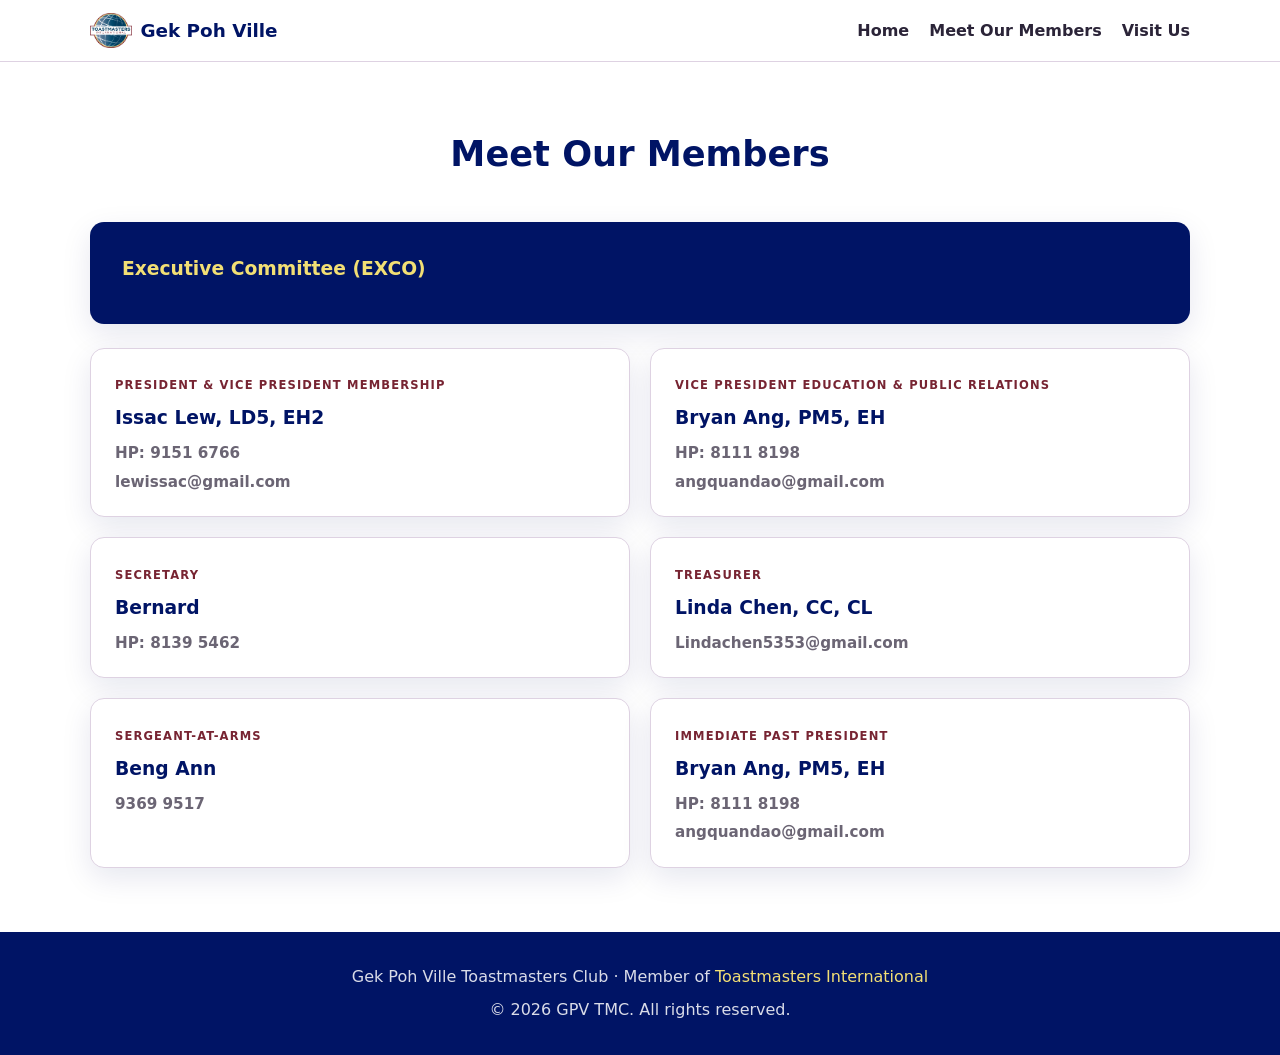
==== members.html @ 13ded06e "Created the other html pages" ====
<!DOCTYPE html>
<html lang="en">
<head>
  <meta charset="UTF-8">
  <meta name="viewport" content="width=device-width, initial-scale=1.0">
  <title>Gek Poh Ville TMC | Meet Our Members</title>
  <meta name="description" content="Meet the Executive Committee of Gek Poh Ville Toastmasters Club.">
  <link rel="stylesheet" href="css/style.css">
</head>
<body>

  <header class="site-header">
    <div class="container">
      <div class="brand">
        <img class="brand-logo" src="assets/tmc logo.png" alt="Toastmasters logo">
        Gek Poh Ville
      </div>
      <nav class="nav">
        <a href="index.html">Home</a>
        <a href="members.html">Meet Our Members</a>
        <a href="visit.html">Visit Us</a>
      </nav>
    </div>
  </header>

  <section class="section">
    <div class="container">
      <div class="section-head">
        <h2>Meet Our Members</h2>
      </div>
      <div class="meeting">
        <h3>Executive Committee (EXCO)</h3>
      </div>
      <div class="grid grid-2 exco">
        <div class="card member">
          <span class="member-role">President &amp; Vice President Membership</span>
          <h3>Issac Lew, LD5, EH2</h3>
          <p class="member-contact">
            <a href="tel:+6591516766">HP: 9151 6766</a>
            <a href="mailto:lewissac@gmail.com">lewissac@gmail.com</a>
          </p>
        </div>
        <div class="card member">
          <span class="member-role">Vice President Education &amp; Public Relations</span>
          <h3>Bryan Ang, PM5, EH</h3>
          <p class="member-contact">
            <a href="tel:+6581118198">HP: 8111 8198</a>
            <a href="mailto:angquandao@gmail.com">angquandao@gmail.com</a>
          </p>
        </div>
        <div class="card member">
          <span class="member-role">Secretary</span>
          <h3>Bernard</h3>
          <p class="member-contact">
            <a href="tel:+6581395462">HP: 8139 5462</a>
          </p>
        </div>
        <div class="card member">
          <span class="member-role">Treasurer</span>
          <h3>Linda Chen, CC, CL</h3>
          <p class="member-contact">
            <a href="mailto:lindachen5353@gmail.com">Lindachen5353@gmail.com</a>
          </p>
        </div>
        <div class="card member">
          <span class="member-role">Sergeant-At-Arms</span>
          <h3>Beng Ann</h3>
          <p class="member-contact">
            <a href="tel:+6593699517">9369 9517</a>
          </p>
        </div>
        <div class="card member">
          <span class="member-role">Immediate Past President</span>
          <h3>Bryan Ang, PM5, EH</h3>
          <p class="member-contact">
            <a href="tel:+6581118198">HP: 8111 8198</a>
            <a href="mailto:angquandao@gmail.com">angquandao@gmail.com</a>
          </p>
        </div>
      </div>
    </div>
  </section>

  <footer class="site-footer">
    <div class="container">
      <p>Gek Poh Ville Toastmasters Club · Member of <a href="https://www.toastmasters.org" target="_blank" rel="noopener">Toastmasters International</a></p>
      <p style="margin-top:0.5rem;">© 2026 GPV TMC. All rights reserved.</p>
    </div>
  </footer>

</body>
</html>
---- css/style.css ----
/* =========================================================
   Gek Poh Ville Toastmasters Club - shared stylesheet
   Reusable across all pages of the site.
   ========================================================= */

:root {
  --purple: #772432;       /* true maroon */
  --purple-dark: #001465;  /* loyal blue */
  --gold: #f2df74;         /* happy yellow */
  --cool-gray: #a982b1;    /* cool gray */
  --ink: #2b2438;
  --muted: #6b6574;
  --bg: #ffffff;
  --bg-soft: #f4eef5;
  --border: #ded2e2;
  --radius: 14px;
  --shadow: 0 10px 30px rgba(0, 20, 101, 0.10);
}

* {
  margin: 0;
  padding: 0;
  box-sizing: border-box;
}

html {
  scroll-behavior: smooth;
}

body {
  font-family: "Segoe UI", system-ui, -apple-system, Arial, sans-serif;
  color: var(--ink);
  background: var(--bg);
  line-height: 1.6;
}

a {
  color: var(--purple);
  text-decoration: none;
}

a:hover {
  text-decoration: underline;
}

img {
  max-width: 100%;
  display: block;
}

.container {
  width: min(1100px, 92%);
  margin: 0 auto;
}

/* ---------- Header / nav ---------- */

.site-header {
  position: sticky;
  top: 0;
  z-index: 50;
  background: rgba(255, 255, 255, 0.92);
  backdrop-filter: blur(8px);
  border-bottom: 1px solid var(--border);
}

.site-header .container {
  display: flex;
  align-items: center;
  justify-content: space-between;
  padding: 0.8rem 0;
}

.brand {
  font-weight: 700;
  font-size: 1.15rem;
  color: var(--purple-dark);
  display: flex;
  align-items: center;
  gap: 0.5rem;
}

.brand .brand-logo {
  height: 2.2rem;
  width: auto;
}

.nav {
  display: flex;
  gap: 1.25rem;
  align-items: center;
}

.nav a {
  color: var(--ink);
  font-weight: 600;
}

.nav a:hover {
  color: var(--purple);
  text-decoration: none;
}

.nav .nav-cta {
  background: var(--purple);
  color: #fff;
  padding: 0.5rem 1rem;
  border-radius: 999px;
  font-weight: 700;
}

.nav .nav-cta:hover {
  background: var(--purple-dark);
  color: #fff;
}

/* ---------- Banner / hero ---------- */

.hero {
  position: relative;
  height: 42vh;
  min-height: 300px;
  display: flex;
  align-items: center;
  justify-content: center;
  text-align: center;
  overflow: hidden;
}

.hero img.banner {
  position: absolute;
  inset: 0;
  width: 100%;
  height: 100%;
  object-fit: cover;
}

.hero .overlay {
  position: absolute;
  inset: 0;
  background: linear-gradient(180deg, rgba(0, 20, 101, 0.45), rgba(0, 20, 101, 0.78));
}

.hero .hero-content {
  position: relative;
  color: #fff;
  padding: 1rem;
}

.hero .kicker {
  display: inline-block;
  background: var(--gold);
  color: var(--purple-dark);
  font-size: 0.78rem;
  font-weight: 800;
  letter-spacing: 0.12em;
  text-transform: uppercase;
  padding: 0.35rem 0.9rem;
  border-radius: 999px;
  margin-bottom: 1rem;
}

.hero h1 {
  font-size: clamp(2rem, 5vw, 3.2rem);
  line-height: 1.15;
  margin-bottom: 0.75rem;
}

.hero p {
  max-width: 640px;
  margin: 0 auto 1.5rem;
  font-size: 1.05rem;
  opacity: 0.95;
}

/* ---------- Buttons ---------- */

.btn {
  display: inline-block;
  padding: 0.7rem 1.5rem;
  border-radius: 999px;
  font-weight: 700;
  border: 2px solid transparent;
  cursor: pointer;
}

.btn-gold {
  background: var(--gold);
  color: var(--purple-dark);
}

.btn-gold:hover {
  filter: brightness(1.05);
  text-decoration: none;
}

.btn-outline {
  background: transparent;
  color: #fff;
  border-color: #fff;
}

.btn-outline:hover {
  background: #fff;
  color: var(--purple-dark);
  text-decoration: none;
}

/* ---------- Sections ---------- */

.section {
  padding: 4rem 0;
}

.section-alt {
  background: var(--bg-soft);
}

.section-head {
  text-align: center;
  max-width: 640px;
  margin: 0 auto 2.5rem;
}

.section-head h2 {
  font-size: clamp(1.6rem, 3vw, 2.2rem);
  color: var(--purple-dark);
}

.section-head p {
  color: var(--muted);
  margin-top: 0.5rem;
}

/* ---------- Cards (why join) ---------- */

.grid {
  display: grid;
  gap: 1.25rem;
}

.grid-3 {
  grid-template-columns: repeat(3, 1fr);
}

.grid-2 {
  grid-template-columns: repeat(2, 1fr);
}

.visit-note {
  background: var(--purple);
  color: #fff;
  border-radius: var(--radius);
  padding: 1.1rem 1.5rem;
  text-align: center;
  font-weight: 700;
  margin-bottom: 2rem;
  box-shadow: var(--shadow);
}

.card {
  background: #fff;
  border: 1px solid var(--border);
  border-radius: var(--radius);
  padding: 1.5rem;
  box-shadow: var(--shadow);
}

.card .icon {
  font-size: 1.8rem;
  margin-bottom: 0.75rem;
}

.card h3 {
  color: var(--purple-dark);
  margin-bottom: 0.4rem;
}

.card p {
  color: var(--muted);
  font-size: 0.95rem;
}

.card-img {
  padding: 0;
  overflow: hidden;
  display: flex;
  flex-direction: column;
}

.card-img img {
  width: 100%;
  height: 200px;
  object-fit: cover;
}

.card-img h3 {
  margin: 1.25rem 1.5rem 0.4rem;
}

.card-img p {
  margin: 0 1.5rem 1.5rem;
}

/* ---------- Timeline (what to expect) ---------- */

.timeline {
  position: relative;
  max-width: 820px;
  margin: 0 auto;
}

.timeline::before {
  content: "";
  position: absolute;
  top: 0;
  bottom: 0;
  left: 50%;
  width: 3px;
  background: var(--border);
  transform: translateX(-50%);
}

.timeline-item {
  position: relative;
  width: 50%;
  padding: 0 2.5rem 2rem;
}

.timeline-item:nth-child(odd) {
  left: 0;
}

.timeline-item:nth-child(even) {
  left: 50%;
}

.timeline-dot {
  position: absolute;
  top: 0;
  width: 2.4rem;
  height: 2.4rem;
  display: flex;
  align-items: center;
  justify-content: center;
  border-radius: 50%;
  background: var(--purple);
  color: #fff;
  font-weight: 800;
  box-shadow: 0 0 0 4px #fff, 0 0 0 6px var(--border);
}

.timeline-item:nth-child(odd) .timeline-dot {
  right: -1.2rem;
}

.timeline-item:nth-child(even) .timeline-dot {
  left: -1.2rem;
}

.timeline-card {
  background: #fff;
  border: 1px solid var(--border);
  border-radius: var(--radius);
  box-shadow: var(--shadow);
  padding: 1.25rem 1.5rem;
}

.timeline-card h3 {
  color: var(--purple-dark);
  margin-bottom: 0.3rem;
}

.timeline-card p {
  color: var(--muted);
  margin: 0;
  font-size: 0.95rem;
}

/* ---------- Split (meeting + updates) ---------- */

.split {
  display: grid;
  grid-template-columns: 1fr 1fr;
  gap: 2rem;
  align-items: stretch;
}

.split-col {
  display: flex;
  flex-direction: column;
}

.section-head.text-left {
  text-align: left;
  margin: 0 0 1.25rem;
}

/* ---------- Meeting info ---------- */

.meeting {
  background: var(--purple-dark);
  color: #fff;
  border-radius: var(--radius);
  padding: 2rem;
  box-shadow: var(--shadow);
}

.meeting h3 {
  color: var(--gold);
  margin-bottom: 0.5rem;
}

.meeting ul {
  list-style: none;
  margin: 1rem 0;
}

.meeting li {
  padding: 0.4rem 0;
  border-bottom: 1px solid rgba(255, 255, 255, 0.15);
}

.meeting li:last-child {
  border-bottom: none;
}

.meeting .btn {
  margin-top: 1rem;
}

.meeting .map {
  margin-top: 1rem;
  border-radius: var(--radius);
  display: block;
}

.meeting-next {
  background: var(--gold);
  color: var(--purple-dark);
  border-radius: var(--radius);
  padding: 0.9rem 1.1rem;
  display: flex;
  flex-direction: column;
  margin-bottom: 1rem;
}

.meeting-next .next-label {
  font-size: 0.72rem;
  font-weight: 800;
  letter-spacing: 0.12em;
  text-transform: uppercase;
  opacity: 0.75;
}

.meeting-next strong {
  font-size: 1.05rem;
}

.meeting-next .next-date {
  margin-top: 0.35rem;
  font-weight: 700;
}

.exco {
  margin-top: 1.5rem;
}

.member {
  padding: 1.4rem 1.5rem;
}

.member-role {
  font-size: 0.72rem;
  font-weight: 800;
  letter-spacing: 0.1em;
  text-transform: uppercase;
  color: var(--purple);
}

.member h3 {
  margin-top: 0.4rem;
  margin-bottom: 0.5rem;
}

.member-contact {
  margin: 0;
  display: flex;
  flex-direction: column;
  gap: 0.25rem;
  font-size: 0.92rem;
}

.member-contact a {
  color: var(--muted);
  font-weight: 600;
}

.member-contact a:hover {
  color: var(--purple);
}

/* ---------- Updates (Facebook) ---------- */

.updates-wrap {
  flex: 1;
  min-height: 500px;
}

.updates-wrap iframe {
  border: none;
  overflow: hidden;
  border-radius: var(--radius);
  box-shadow: var(--shadow);
  width: 100%;
  height: 100%;
  display: block;
}

/* ---------- Footer ---------- */

.site-footer {
  background: var(--purple-dark);
  color: rgba(255, 255, 255, 0.85);
  padding: 2rem 0;
  text-align: center;
}

.site-footer a {
  color: var(--gold);
}

/* ---------- Responsive ---------- */

@media (max-width: 768px) {
  .grid-2,
  .grid-3 {
    grid-template-columns: 1fr;
  }

  .site-header .container {
    flex-direction: column;
    gap: 0.6rem;
  }

  .nav {
    flex-wrap: wrap;
    justify-content: center;
  }

  .hero {
    height: 32vh;
  }

  .timeline::before {
    left: 1.2rem;
  }

  .timeline-item,
  .timeline-item:nth-child(even),
  .timeline-item:nth-child(odd) {
    width: 100%;
    left: 0;
    padding-left: 4rem;
    padding-right: 0;
  }

  .timeline-item .timeline-dot {
    left: 0 !important;
    right: auto !important;
  }

  .split {
    grid-template-columns: 1fr;
  }
}
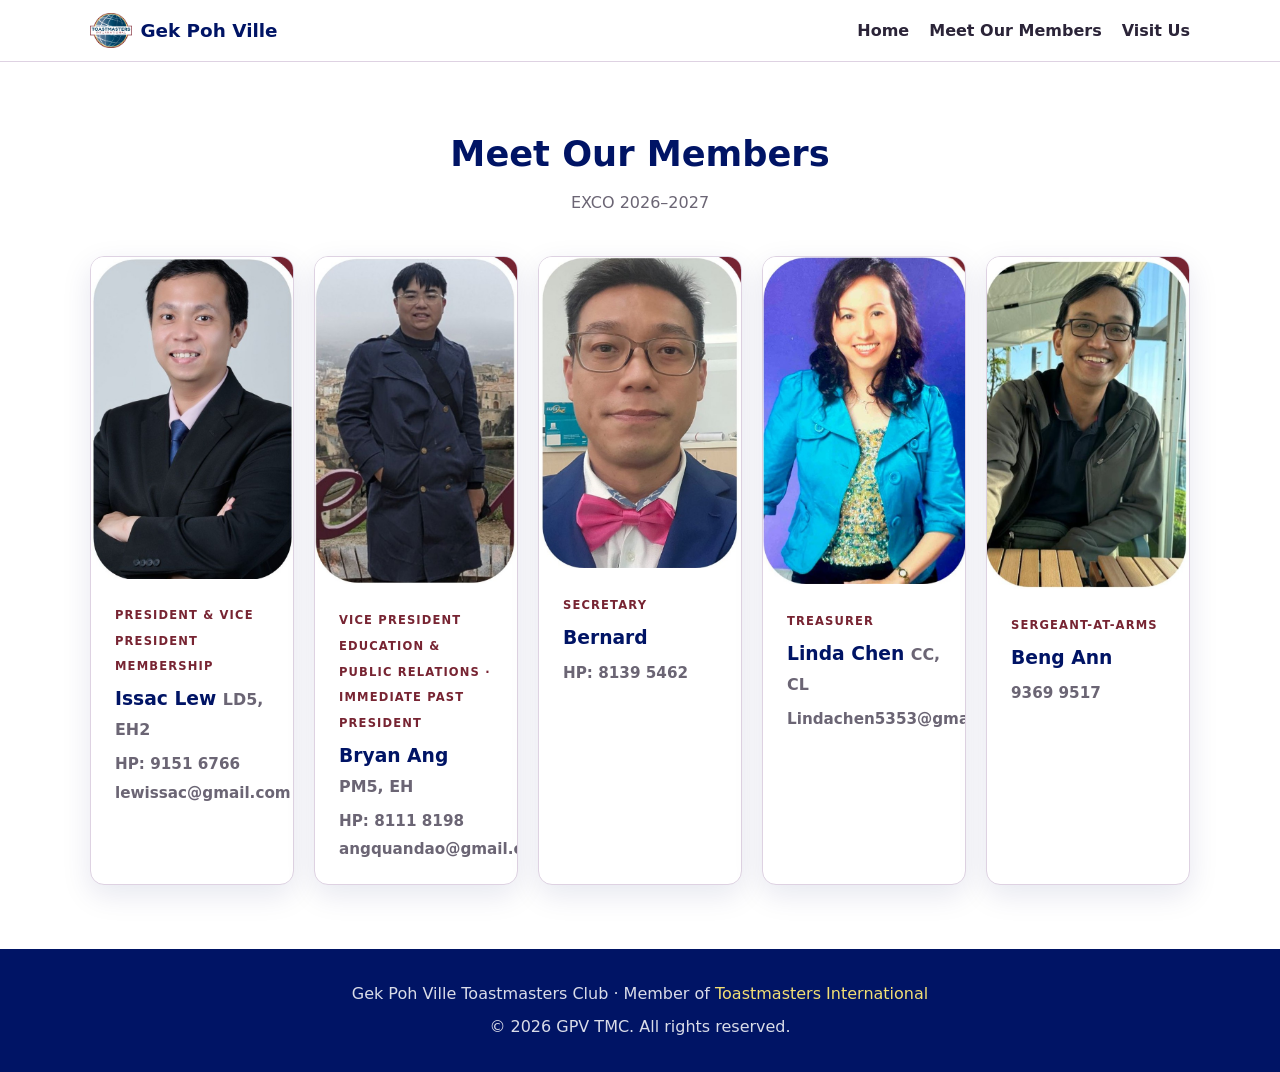
==== commit 40b75121: "Added image pictures" ====
--- a/members.html
+++ b/members.html
@@ -27,55 +27,70 @@
     <div class="container">
       <div class="section-head">
         <h2>Meet Our Members</h2>
+        <p>EXCO 2026–2027</p>
       </div>
-      <div class="meeting">
-        <h3>Executive Committee (EXCO)</h3>
-      </div>
-      <div class="grid grid-2 exco">
+      <div class="grid grid-5 exco">
         <div class="card member">
-          <span class="member-role">President &amp; Vice President Membership</span>
-          <h3>Issac Lew, LD5, EH2</h3>
-          <p class="member-contact">
-            <a href="tel:+6591516766">HP: 9151 6766</a>
-            <a href="mailto:lewissac@gmail.com">lewissac@gmail.com</a>
-          </p>
+          <div class="member-photo">
+            <img src="assets/Exco/Issac Lew.jpeg" alt="Issac Lew">
+          </div>
+          <div class="member-info">
+            <span class="member-role">President &amp; Vice President Membership</span>
+            <h3>Issac Lew <em>LD5, EH2</em></h3>
+            <p class="member-contact">
+              <a href="tel:+6591516766">HP: 9151 6766</a>
+              <a href="mailto:lewissac@gmail.com">lewissac@gmail.com</a>
+            </p>
+          </div>
         </div>
         <div class="card member">
-          <span class="member-role">Vice President Education &amp; Public Relations</span>
-          <h3>Bryan Ang, PM5, EH</h3>
-          <p class="member-contact">
-            <a href="tel:+6581118198">HP: 8111 8198</a>
-            <a href="mailto:angquandao@gmail.com">angquandao@gmail.com</a>
-          </p>
+          <div class="member-photo">
+            <img src="assets/Exco/Bryan Ang.jpeg" alt="Bryan Ang">
+          </div>
+          <div class="member-info">
+            <span class="member-role">Vice President Education &amp; Public Relations · Immediate Past President</span>
+            <h3>Bryan Ang <em>PM5, EH</em></h3>
+            <p class="member-contact">
+              <a href="tel:+6581118198">HP: 8111 8198</a>
+              <a href="mailto:angquandao@gmail.com">angquandao@gmail.com</a>
+            </p>
+          </div>
         </div>
         <div class="card member">
-          <span class="member-role">Secretary</span>
-          <h3>Bernard</h3>
-          <p class="member-contact">
-            <a href="tel:+6581395462">HP: 8139 5462</a>
-          </p>
+          <div class="member-photo">
+            <img src="assets/Exco/Bernard.jpeg" alt="Bernard">
+          </div>
+          <div class="member-info">
+            <span class="member-role">Secretary</span>
+            <h3>Bernard</h3>
+            <p class="member-contact">
+              <a href="tel:+6581395462">HP: 8139 5462</a>
+            </p>
+          </div>
         </div>
         <div class="card member">
-          <span class="member-role">Treasurer</span>
-          <h3>Linda Chen, CC, CL</h3>
-          <p class="member-contact">
-            <a href="mailto:lindachen5353@gmail.com">Lindachen5353@gmail.com</a>
-          </p>
+          <div class="member-photo">
+            <img src="assets/Exco/Linda.jpeg" alt="Linda Chen">
+          </div>
+          <div class="member-info">
+            <span class="member-role">Treasurer</span>
+            <h3>Linda Chen <em>CC, CL</em></h3>
+            <p class="member-contact">
+              <a href="mailto:lindachen5353@gmail.com">Lindachen5353@gmail.com</a>
+            </p>
+          </div>
         </div>
         <div class="card member">
-          <span class="member-role">Sergeant-At-Arms</span>
-          <h3>Beng Ann</h3>
-          <p class="member-contact">
-            <a href="tel:+6593699517">9369 9517</a>
-          </p>
-        </div>
-        <div class="card member">
-          <span class="member-role">Immediate Past President</span>
-          <h3>Bryan Ang, PM5, EH</h3>
-          <p class="member-contact">
-            <a href="tel:+6581118198">HP: 8111 8198</a>
-            <a href="mailto:angquandao@gmail.com">angquandao@gmail.com</a>
-          </p>
+          <div class="member-photo">
+            <img src="assets/Exco/Beng Ann.jpeg" alt="Beng Ann">
+          </div>
+          <div class="member-info">
+            <span class="member-role">Sergeant-At-Arms</span>
+            <h3>Beng Ann</h3>
+            <p class="member-contact">
+              <a href="tel:+6593699517">9369 9517</a>
+            </p>
+          </div>
         </div>
       </div>
     </div>
--- a/css/style.css
+++ b/css/style.css
@@ -247,6 +247,10 @@
   grid-template-columns: repeat(2, 1fr);
 }
 
+.grid-5 {
+  grid-template-columns: repeat(5, 1fr);
+}
+
 .visit-note {
   background: var(--purple);
   color: #fff;
@@ -467,6 +471,23 @@
 }
 
 .member {
+  padding: 0;
+  overflow: hidden;
+  display: flex;
+  flex-direction: column;
+}
+
+.member-photo {
+  overflow: hidden;
+}
+
+.member-photo img {
+  width: 100%;
+  height: auto;
+  display: block;
+}
+
+.member-info {
   padding: 1.4rem 1.5rem;
 }
 
@@ -481,6 +502,13 @@
 .member h3 {
   margin-top: 0.4rem;
   margin-bottom: 0.5rem;
+}
+
+.member h3 em {
+  font-style: normal;
+  font-weight: 600;
+  color: var(--muted);
+  font-size: 0.85em;
 }
 
 .member-contact {
@@ -535,7 +563,11 @@
 @media (max-width: 768px) {
   .grid-2,
   .grid-3 {
-    grid-template-columns: 1fr;
+    grid-template-columns: repeat(2, 1fr);
+  }
+
+  .grid-5 {
+    grid-template-columns: repeat(2, 1fr);
   }
 
   .site-header .container {
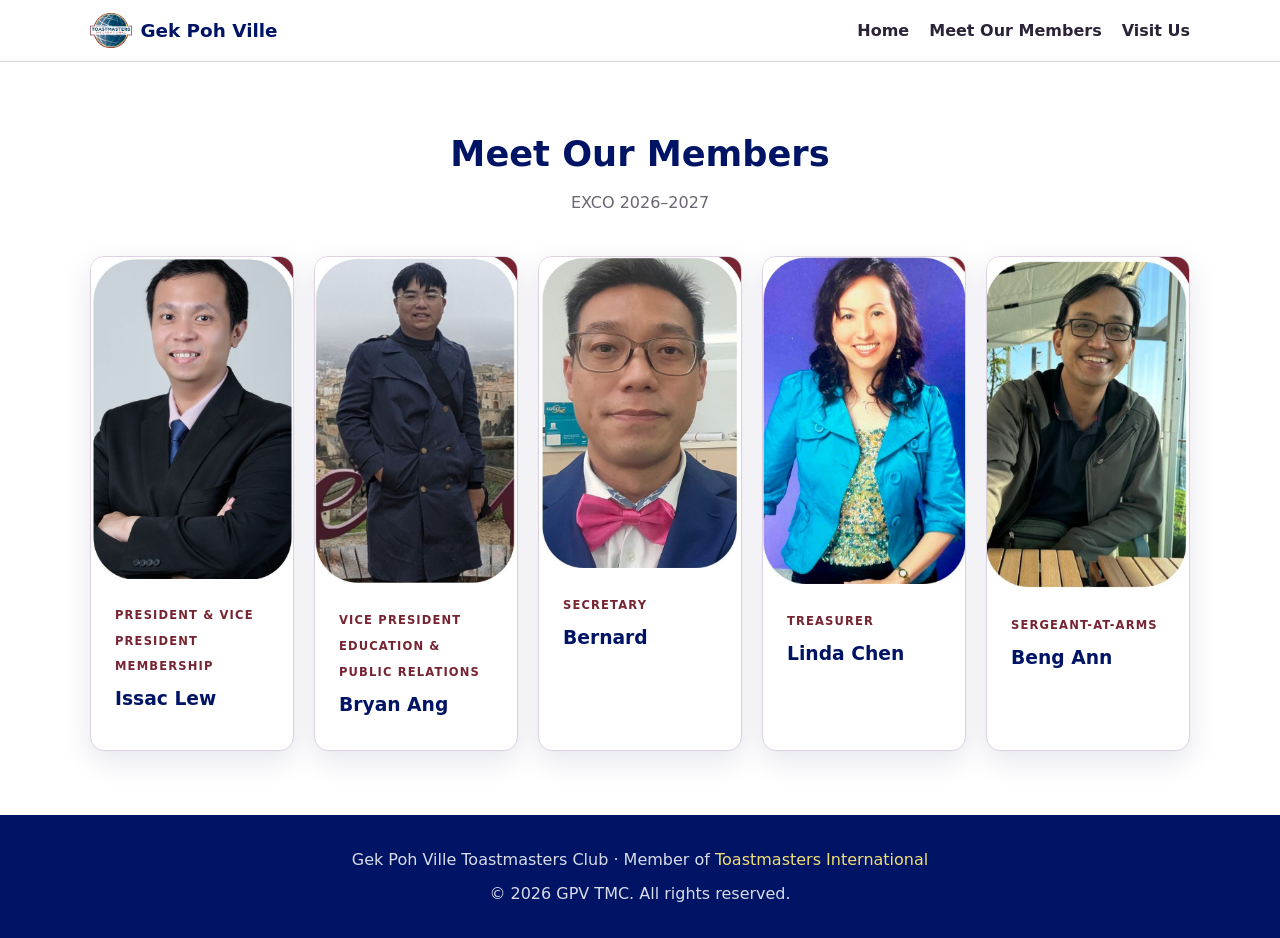
==== commit 5ae86361: "Edited the names" ====
--- a/members.html
+++ b/members.html
@@ -36,11 +36,9 @@
           </div>
           <div class="member-info">
             <span class="member-role">President &amp; Vice President Membership</span>
-            <h3>Issac Lew <em>LD5, EH2</em></h3>
-            <p class="member-contact">
-              <a href="tel:+6591516766">HP: 9151 6766</a>
-              <a href="mailto:lewissac@gmail.com">lewissac@gmail.com</a>
-            </p>
+            <h3>Issac Lew</h3>
+
+
           </div>
         </div>
         <div class="card member">
@@ -48,12 +46,9 @@
             <img src="assets/Exco/Bryan Ang.jpeg" alt="Bryan Ang">
           </div>
           <div class="member-info">
-            <span class="member-role">Vice President Education &amp; Public Relations · Immediate Past President</span>
-            <h3>Bryan Ang <em>PM5, EH</em></h3>
-            <p class="member-contact">
-              <a href="tel:+6581118198">HP: 8111 8198</a>
-              <a href="mailto:angquandao@gmail.com">angquandao@gmail.com</a>
-            </p>
+            <span class="member-role">Vice President Education &amp; Public Relations</span>
+            <h3>Bryan Ang</h3>
+
           </div>
         </div>
         <div class="card member">
@@ -63,9 +58,7 @@
           <div class="member-info">
             <span class="member-role">Secretary</span>
             <h3>Bernard</h3>
-            <p class="member-contact">
-              <a href="tel:+6581395462">HP: 8139 5462</a>
-            </p>
+
           </div>
         </div>
         <div class="card member">
@@ -74,10 +67,8 @@
           </div>
           <div class="member-info">
             <span class="member-role">Treasurer</span>
-            <h3>Linda Chen <em>CC, CL</em></h3>
-            <p class="member-contact">
-              <a href="mailto:lindachen5353@gmail.com">Lindachen5353@gmail.com</a>
-            </p>
+            <h3>Linda Chen</h3>
+
           </div>
         </div>
         <div class="card member">
@@ -87,9 +78,7 @@
           <div class="member-info">
             <span class="member-role">Sergeant-At-Arms</span>
             <h3>Beng Ann</h3>
-            <p class="member-contact">
-              <a href="tel:+6593699517">9369 9517</a>
-            </p>
+
           </div>
         </div>
       </div>
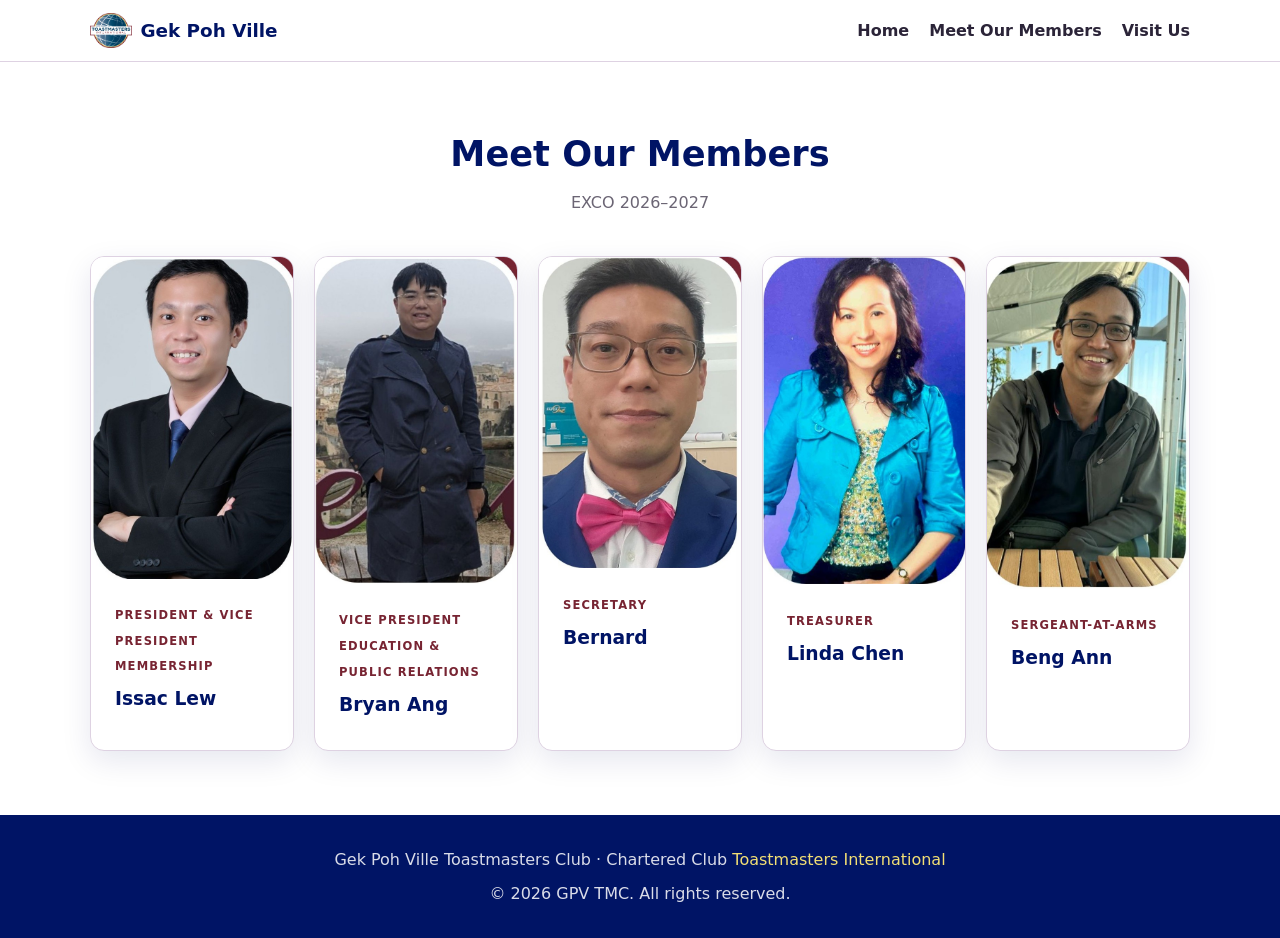
==== commit 4f0bde1d: "removed the strange red banner" ====
--- a/members.html
+++ b/members.html
@@ -87,7 +87,7 @@
 
   <footer class="site-footer">
     <div class="container">
-      <p>Gek Poh Ville Toastmasters Club · Member of <a href="https://www.toastmasters.org" target="_blank" rel="noopener">Toastmasters International</a></p>
+      <p>Gek Poh Ville Toastmasters Club · Chartered Club <a href="https://www.toastmasters.org" target="_blank" rel="noopener">Toastmasters International</a></p>
       <p style="margin-top:0.5rem;">© 2026 GPV TMC. All rights reserved.</p>
     </div>
   </footer>
--- a/css/style.css
+++ b/css/style.css
@@ -262,6 +262,10 @@
   box-shadow: var(--shadow);
 }
 
+.visit-meeting {
+  margin-bottom: 2rem;
+}
+
 .card {
   background: #fff;
   border: 1px solid var(--border);
